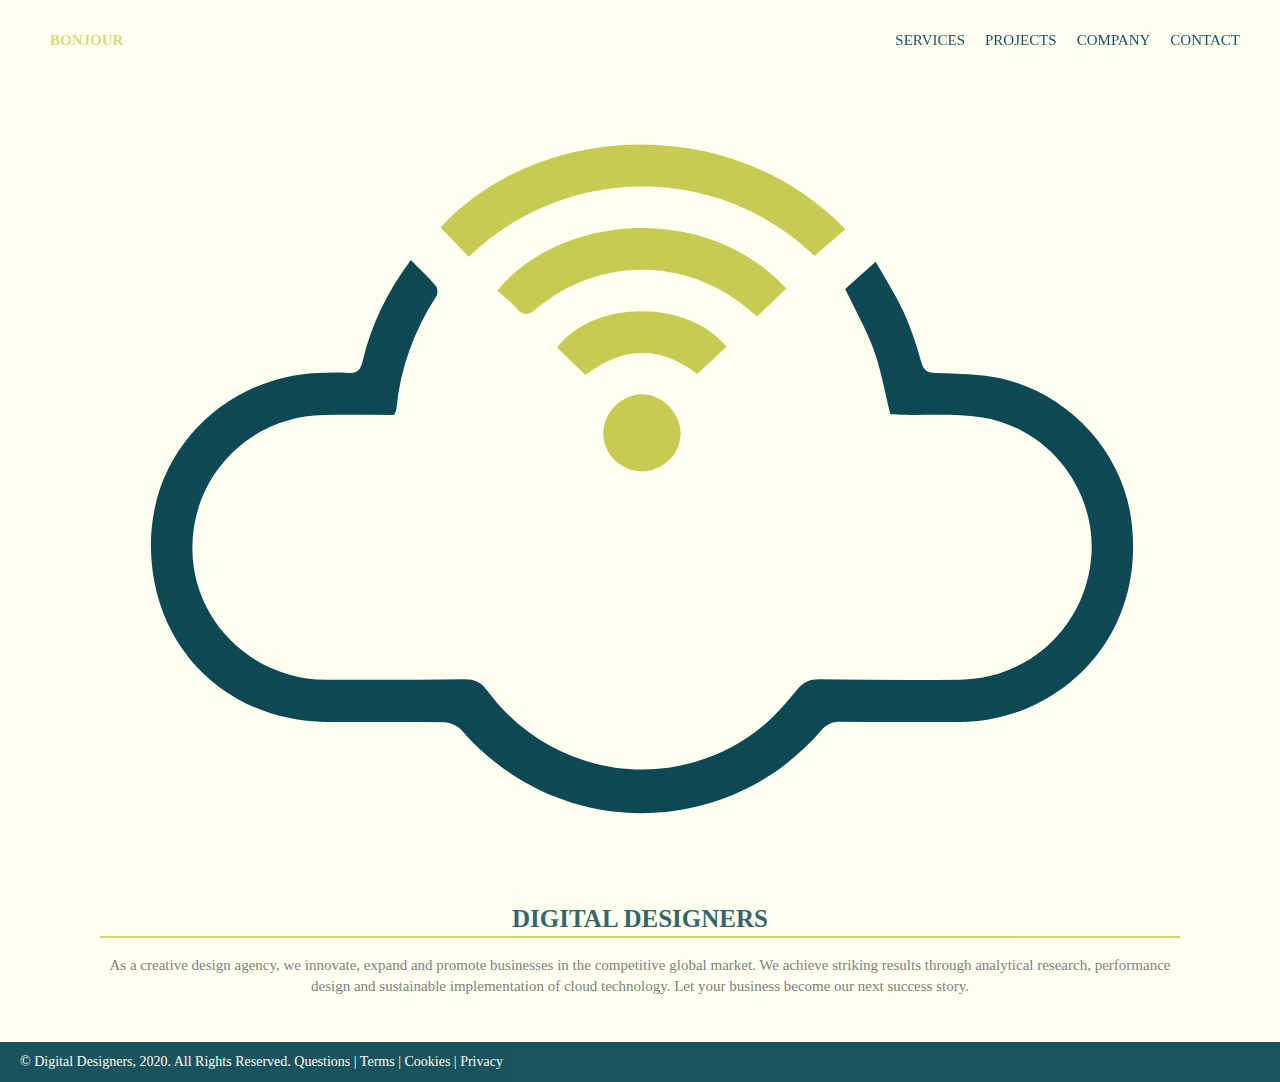
==== index.html @ 86cae433 "center text" ====
<!DOCTYPE html>
<html lang="en">

<head>
    <meta charset="UTF-8">
    <meta name="viewport" content="width=device-width, initial-scale=1.0">
    <meta http-equiv="X-UA-Compatible" content="ie=edge">
    <title> Digital Designers: Multimedia Research, Design & Marketing Agency in Toronto</title>

    <meta name="description"
        content="Help build brand and innovate business through performance design and sustainable development using cloud technology and market driven strategies" />

    <link rel="shortcut icon" href="https://digitaldesigners.ca/favicon.ico" type="image/x-icon" />

    <link rel="canonical" href="https://digitaldesigners.ca/index.html" />
    <meta name="robots" content="max-snippet:-1, max-image-preview:large, max-video-preview:-1">
    <meta name="subject" content="Multimedia Research, Design & Marketing Agency" />
    <meta name="copyright" content="Digital Designers" />
    <meta name="author" content="Kiri Velu" />

    <meta property="og:type" content="website" />
    <meta property="og:site_name" content="Digital Designers" />
    <meta property="og:title" content="Digital Designers: Multimedia Research, Design & Marketing Agency in Toronto" />
    <meta property="og:description"
        content="Help build brand and innovate business through performance design and sustainable development using cloud technology and market driven strategies" />

    <meta property="og:url" content="https://digitaldesigners.ca" />
    <meta property="og:image" content="https://digitaldesigners.ca/logo.png" />
    <meta property="og:image:url" content="https://digitaldesigners.ca/logo.png" />

    <meta name="twitter:card" content="summary" />
    <meta name="twitter:title" content="Digital Designers: Multimedia Research, Design & Marketing Agency in Toronto" />
    <meta name="twitter:description"
        content="Help build brand and innovate business through performance design and sustainable development using cloud technology and market driven strategies" />

    <meta name="twitter:site" content="@designbydigital" />
    <meta name="twitter:image" content="https://digitaldesigners.ca/logo.png/" />

    <meta name="google-site-verification" content="RlNfwe5c99yzoLCZ6GAML3I3TZEuQFbvhi3gMQuoGck" />
    <meta name="msvalidate.01" content="4D62C07C8D78D80A59F36B67650A94B4" />
    <meta name="yandex-verification" content="2c00c01876958357" />
    <link rel="profile" href="https://gmpg.org/xfn/11" />
    <link rel="RSS" href="https://validator.w3.org/feed/check.cgi?url=http%3A//digitaldesigners.ca/rss.xml">

    <meta name="keywords"
        content="Digital Identitity, Business Development, Grow Business, Ad Creation, Portfolio Website, Logo Design, Brand Development, SEO Marketing, Analytical Research, Creative Writing, Digital Photography, Promotional Videography" />
    <link rel="stylesheet" href="style.css" />
</head>

<body>
    <div id="wrapper">
        <header>
            <nav>
                <div id="logo">
                    <a class="current" href="index.html">Bonjour</a>
                </div>

                <div id="menu">
                    <ul>
                        <li><a href="services.html">Services</a></li>
                        <li><a href="projects.html">Projects</a></li>
                        <li><a href="about.html">Company</a></li>
                        <li><a href="contact.html">Contact</a></li>
                    </ul>
                </div>
            </nav>
        </header>
        <div id="main">
            <article class="home">
                <svg version="1.1" id="Layer_1" xmlns="http://www.w3.org/2000/svg" xmlns:xlink="http://www.w3.org/1999/xlink" x="0px" y="0px"
	 viewBox="0 0 400 300" style="enable-background:new 0 0 400 300;" xml:space="preserve">
<style type="text/css">
	.st0{fill:#0C4955;}
	.st1{fill:#C8CB53;}
</style>
<path class="st0" d="M115.15,70.41c3.3,3.36,6.43,6.32,9.23,9.57c0.67,0.78,0.81,2.87,0.24,3.75c-8.3,12.8-13.42,26.7-14.86,41.92
	c-0.06,0.63-0.44,1.22-0.78,2.13c-8.66,0-17.31-0.13-25.95,0.02c-27.63,0.48-48.99,22.24-48.81,49.64
	c0.17,26.75,22.17,48.28,49.62,48.4c17,0.07,34,0.06,50.99-0.17c3.85-0.05,6.23,1.03,8.62,4.25c23.69,31.92,67.79,38.69,99.47,15.1
	c5.66-4.22,10.55-9.69,15.02-15.22c2.53-3.13,4.9-4.17,8.71-4.13c17.33,0.21,34.66,0.34,51.99,0.13
	c25.59-0.3,46.44-19.99,48.5-45.45c2.01-24.82-15.85-48.01-40.91-51.76c-9.8-1.47-19.95-0.65-29.93-0.88
	c-1.31-0.03-2.63-0.12-3.59-0.17c-2.03-8.16-3.39-16.24-6.12-23.83c-2.74-7.6-6.85-14.71-10.61-22.56
	c3.18-2.84,6.86-6.14,11.28-10.09c3.27,5.74,7.24,11.8,10.26,18.3c2.79,5.99,4.86,12.37,6.64,18.75c0.91,3.25,2.32,3.96,5.46,4.1
	c8.12,0.35,16.45,0.25,24.29,2.06c25.1,5.8,44.83,27.26,48.06,52.42c5.85,45.62-29,74.65-63.12,74.76
	c-14.83,0.05-29.67,0.1-44.5-0.04c-3.09-0.03-5.17,0.84-7.25,3.25c-35.28,40.81-97.46,40.72-133.02,0.04
	c-1.49-1.71-4.38-3.04-6.64-3.08c-14.66-0.28-29.33-0.03-43.99-0.17c-31.53-0.31-57.54-21.04-63.33-52.01
	c-8.2-43.86,24.52-75.72,60.31-77.25c3.83-0.16,7.68-0.29,11.49-0.01c3.33,0.25,4.57-1.04,5.32-4.2
	C100.45,94.42,106.42,82.11,115.15,70.41z"/>
<path class="st1" d="M264.63,68.85c-36.68-35.11-93.06-33.55-128.05,0.35c-3.47-3.62-6.94-7.24-10.44-10.89
	c36-39.01,107.63-43.11,149.88,0.64C272.32,62.17,268.6,65.4,264.63,68.85z"/>
<path class="st1" d="M254.19,80.88c-3.68,3.55-7.14,6.89-10.82,10.44c-2.28-1.86-4.59-3.97-7.12-5.78
	c-22.77-16.34-52.94-15.28-74.47,2.8c-3.05,2.56-5.03,2.92-7.72-0.27c-2.01-2.39-4.64-4.27-6.92-6.32
	C169.27,54.15,223.31,47.83,254.19,80.88z"/>
<path class="st1" d="M179.76,113c-3.71-3.61-7.12-6.92-10.49-10.2c13.52-17.9,48.69-17.96,62.76-0.27
	c-3.47,3.22-6.95,6.45-10.81,10.04C208.01,102.33,193.96,101.94,179.76,113z"/>
<path class="st1" d="M200.54,148.65c-7.84-0.07-14.4-6.76-14.15-14.46c0.24-7.44,6.89-14.04,14.24-14.12
	c7.47-0.08,14.39,6.86,14.41,14.45C215.05,142.26,208.42,148.72,200.54,148.65z"/>
</svg>

                <h1>
                    Digital Designers
                </h1>

                <center><p>
                    As a creative design agency, we innovate, expand and promote businesses in the competitive global market. We achieve striking results through analytical research, performance design and sustainable implementation of cloud technology. Let your business become our next success story.
                </p></center>

            </article>
        </div>

        <footer>
            © Digital Designers, 2020. All Rights Reserved. <a href="questions.html">Questions</a> | <a
                href="terms.html">Terms</a> | <a href="cookies.html">Cookies</a> | <a href="privacy.html">Privacy</a>

            <script type='application/ld+json'>
                        {
                          "@context": "http://www.schema.org",
                          "@type": "Organization",
                          "name": "Digital Designers",
                          "url": "https://digitaldesigners.ca",
                          "sameAs": [
                             "https://github.com/digital-designers",
                             "https://facebook.com/designbydigital",
                             "https://twitter.com/designbydigital",
                             "https://linkedin.com/company/designbydigital"
                          ],
                          "logo": "https://digitaldesigners.ca/logo.png",
                          "description": "Help build brand and expand business through performance design and sustainable development using cloud technology and market driven strategies",
                          "address": {
                             "@type": "PostalAddress",
                             "streetAddress": "945 Midland Avenue",
                             "addressLocality": "Toronto",
                             "addressRegion": "ON",
                             "postalCode": "M1K 4G5",
                             "addressCountry": "Canada"
                          },
                           "openingHours": "Mo 08:30-16:30 Tu 08:30-16:30 We 08:30-16:30 Th 08:30-16:30 Fr 08:30-16:30"
                        }
                        </script>
            <script async src="script.js"></script>
        </footer>
    </div>

</body>

</html>
---- style.css ----
/* Structure */
:root {
    margin: 0;
    padding: 0;
    box-sizing: border-box;
    font: 62.5%/1.4 geneva, verdana, tahoma;
    text-rendering: optimizeLegibility;
    -webkit-font-smoothing: antialiased;
    --primary: ivory;
    --secondary: black;
    --dark: grey;
    --light: silver;
    --theme: rgb(0,65,80);
    --highlight: rgb(200,205,80);
  }
  
/* Style */
  html,
  body {
    width: 100%;
    min-height: 100vh;
    margin: auto;
    overflow: auto;
    color: var(--dark);
    background: var(--primary);
  }

  #wrapper {
    width: 100%;
    height: 100%;
    position: relative;
  }
    
  #main {
    margin: auto;
    display: flex;
    flex-wrap: wrap;
    max-width: 1400px;
    min-height: 100vh;
    padding: 50px 0;
    justify-content: space-evenly;
  }

  body,
  header,
  footer {
    box-sizing: border-box;
  }

  header {
    top: 0;
    position: fixed;
  }

  header, 
  footer {
    z-index: 1;
    width: 100%;
    opacity: .9;
    padding: 10px 20px;
  }
  
  footer {
    bottom: 0;
    font-size: 1.4rem;
    position: absolute;
    color: var(--primary); 
    background: var(--theme);  
  }
    
/* Content */
  h1,
  h2,
  h3 {
    opacity: 0.8;
  }
  
  p {
    font-size: 1.5rem;
  }
    
  h1 {
    padding: 0;
    font-size: 2.5rem;
    color: var(--theme);
    text-align: center;
    text-transform: uppercase;
    animation: slideDown 1s ease;
    -webkit-animation: slideDown 1s ease;
}
  
  h2 {
    padding: 0;
    font-size: 2rem;
  }
  
  h3 {
    font-size: 1.5rem;
    text-transform: uppercase;
  }
  
  a {
    color: var(--primary);
    text-decoration: none;
  }
  
  nav a {
  color: var(--theme);
  } 
  
  a:hover {
    border-bottom: 2px solid var(--highlight);
  }

  .current {
    color: var(--highlight);
  }
  
  li {
    list-style: none;
    font-size: 1.5rem;
  }
  
  ul {
    list-style-type: none;
    margin: 0;
    padding: 0;
  }
  
  svg,
  img {
    max-width: 100%;
  }

  article {
    width: 85%;
  }

  section {
    width: 600px;
  }

  article,
  section {
    padding: 20px;
  }
  
/* Navigation */ 
  nav {
    display: flex;
    flex-wrap: wrap;
    align-items: center;
    padding: 10px;
  }
  
  #logo,
  #menu {
    text-transform: uppercase;
  }
  
  #logo {
    width: 10%;
    opacity: .8;
  }
  
  #logo a {
    font-size: 1.5rem;
    font-weight: bold;
    padding: 0 20px;
  }
  
  #menu {
    width: 90%;
  }
  
  #menu ul {
    display: flex;
    font-size: 1.5rem;
    justify-content: flex-end;
  }
  
  #menu li {
    padding: 10px;
  }
   
/* Animation */
@keyframes slideRight {
  0% {
    transform: translateX(15%);
    -webkit-transform: translateX(15%);
    -moz-transform: translateX(15%);
    -ms-transform: translateX(15%);
    -o-transform: translateX(15%);
}

  100% {
    transform: translateX(0%);
  }
}

@keyframes slideLeft {
  0% {
    transform: translateX(-15%);
    -webkit-transform: translateX(-15%);
    -moz-transform: translateX(-15%);
    -ms-transform: translateX(-15%);
    -o-transform: translateX(-15%);
}

  100% {
    transform: translateX(0%);
  }
}

@keyframes slideDown {
  0% {
    transform: translateY(-15%);
    -webkit-transform: translateY(-15%);
    -moz-transform: translateY(-15%);
    -ms-transform: translateY(-15%);
    -o-transform: translateY(-15%);
}

  100% {
    transform: translateY(0%);
  }
}

/* Common */
.home,
.legal,
.company,
.projects,
.questions,
.conditions,
.contact {
  max-width: 1080px;
  margin: auto;
}

/* Landing */
  .home h1 {
    border-bottom: solid 2px var(--highlight);
    animation: slideRight 1s;
    -webkit-animation: slideRight 1s;
}

  .home p {
  animation: slideLeft 1s;
  -webkit-animation: slideLeft 1s;
}
    
  .fa-seedling {
    display: block;
    width: 50%;
    opacity: .8;
    color: var(--theme);
    margin: auto;
    padding-top: 1rem;
  }

/* Service */
  .services {
  max-width: 1150px;
  }
  .services h2 {
    text-align: center;
    text-transform: uppercase;
  }
  .features h3 {
    border-bottom: solid 2px var(--highlight);
    text-align: center;
  }

  .features svg {
    width: 125px;
    display: block;
    margin: auto;
    color: var(--light);
    opacity: .9;
  }

  .features svg:hover {
    color: var(--theme);
    opacity: .8;
  }

  .features,
  .rates,
  .team,
  .work {
    width: 300px;
    margin: 10px;
  }

  .rates {
    text-align: center;
    background-color: rgba(0, 128, 255, .1);
    border-radius: 10px;
  }

/* Legal */
  .legal h1 {
    color: var(--dark);
  }
  
/* Company */
  .company,
  .services,
  .projects {
    display: flex;
    flex-wrap: wrap;
    justify-content: space-evenly;
  }
  .team,
  .work {
    text-align: center;
  }

  .projects img {
   border-radius: 5%;
   -webkit-border-radius: 5%;
   -moz-border-radius: 5%;
   -ms-border-radius: 5%;
   -o-border-radius: 5%;
}

  .team img {
    border-radius: 50%;
    -webkit-border-radius: 50%;
    -moz-border-radius: 50%;
    -ms-border-radius: 50%;
    -o-border-radius: 50%;
}

.values {
  width: 225px;
}

.values h3 {
  border-top: solid 2px var(--highlight);
  text-align: center;
}

.values svg {
  width: 50px;
  display: block;
  margin: auto;
  color: var(--light);
  opacity: .9;
}

/* Contact */
  .contact h2 {
    text-align: center;
    color: var(--theme);
    border-bottom: solid 2px var(--highlight);
  }

  .contact svg:hover {
    color: var(--theme);
  }
  
  .contact-form-text {
    margin: 1rem 0;
    padding: 0 1rem;
    outline: none;
  }
  
  textarea.contact-form-text {
    resize: none;
    height: 15rem;
  }
  .contact-form-btn {
    text-align: center;
    background: var(--light);
    color: var(--secondary);
    cursor: pointer;
    transition: 0.5s;
    -webkit-transition: 0.5s;
    -moz-transition: 0.5s;
    -ms-transition: 0.5s;
    -o-transition: 0.5s;
  }
  
  .contact-form-btn:hover {
    background: var(--theme);
    transition: 0.4s ease;
    -webkit-transition: 0.4s ease;
    -moz-transition: 0.4s ease;
    -ms-transition: 0.4s ease;
    -o-transition: 0.4s ease;
  }
  
  .contact-form-text:focus {
    outline: solid 2px var(--theme);
  }
  
  input[type="text"]:valid,
  input[type="email"]:valid {
    background-color: var(--theme);
  }
  
  .fa-email,
  .fa-github,
  .fa-facebook,
  .fa-instagram,
  .fa-twitter,
  .fa-linkedin {
    width: 35px;
    color: var(--light);
  }
  .fa-instagram,
  .fa-linkedin {
    width: 33px;
  }
  
  .contact ul {
    text-align: center;
    padding: 25px;
  }
  
  .contact li {
    padding: 5px;
    display: inline;
    line-height: 3rem;
    list-style: none;
  }
  
  button,
  input,
  textarea {
    display: block;
    width: 100%;
    height: 3rem;
    border: 0;
    border-radius: 0.5rem;
    background: var(--light);
    color: var(--secondary);
    font-family: inherit;
    font-size: inherit;
    line-height: inherit;
    box-sizing: border-box;
    -webkit-border-radius: 0.5rem;
    -moz-border-radius: 0.5rem;
    -ms-border-radius: 0.5rem;
    -o-border-radius: 0.5rem;
  }
  
/* Media Queries */
@media screen and (max-width: 600px) {
 
    #logo,
    #menu,
    #main,
    article,
    section {
      width: 100%;
    }

    #main {
      padding: 50px 0;
    }
  
    #logo {
      text-align: center;
    }

    #menu ul {
      justify-content: space-evenly;
    }
    h1 {
      font-size: 2rem;
    }
    .fa-seedling {
      padding-top: 0;
      margin-top: 0;
    }
}

@media all and (orientation: landscape) and (max-height: 400px){
  footer {
    display: none;
  }

  #main {
    padding-bottom: 20px;
  }
}
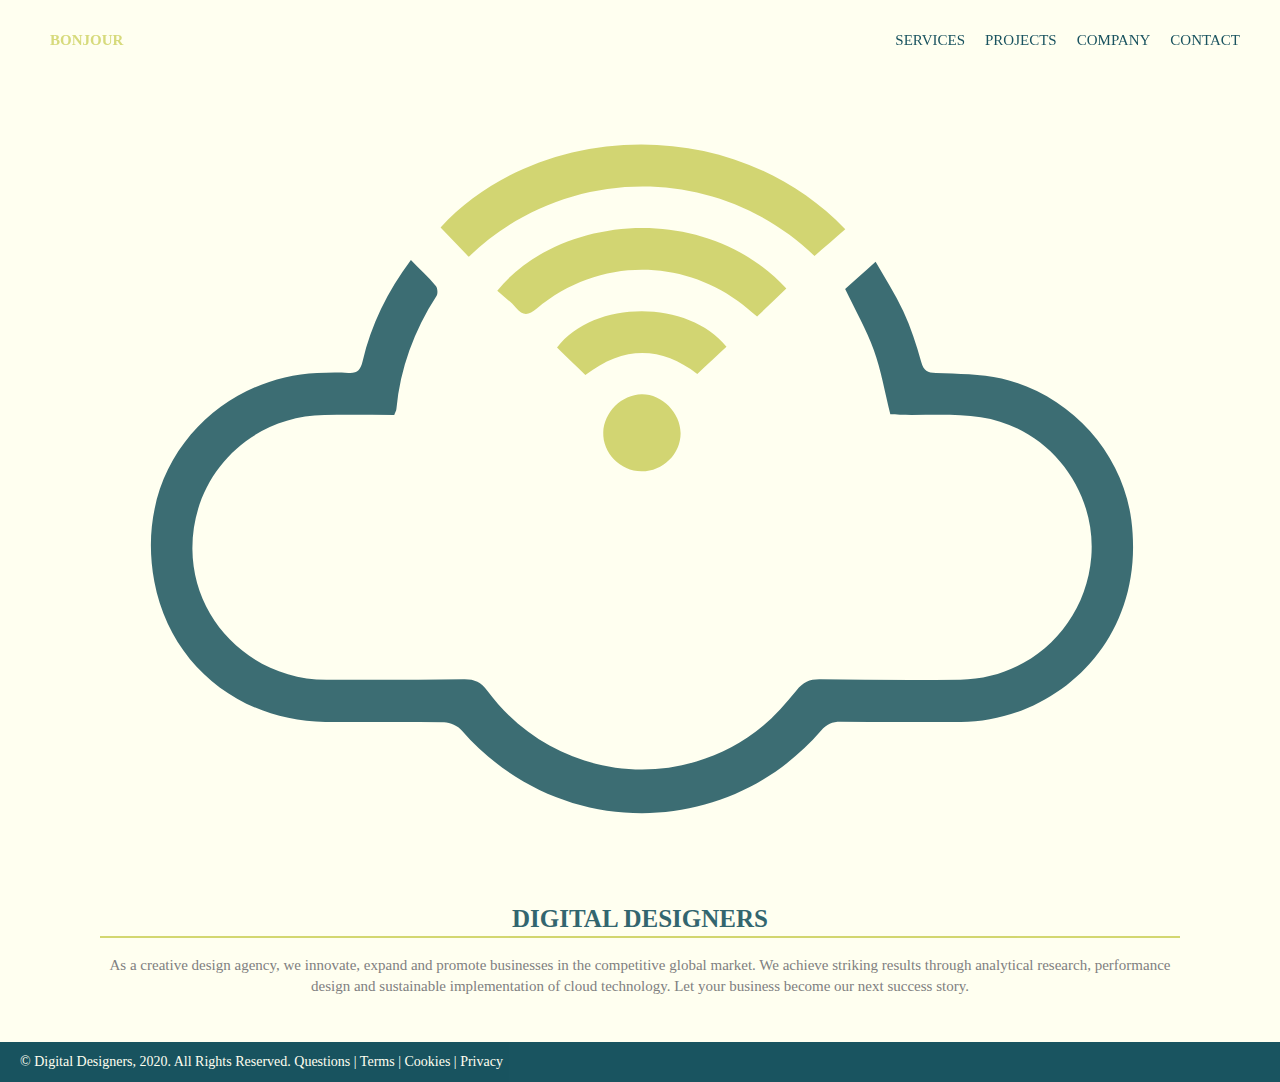
==== commit 62a563cd: "add pint" ====
--- a/index.html
+++ b/index.html
@@ -37,8 +37,13 @@
     <meta name="twitter:image" content="https://digitaldesigners.ca/logo.png/" />
 
     <meta name="google-site-verification" content="RlNfwe5c99yzoLCZ6GAML3I3TZEuQFbvhi3gMQuoGck" />
+    
     <meta name="msvalidate.01" content="4D62C07C8D78D80A59F36B67650A94B4" />
+
+    <meta name="p:domain_verify" content="157771aeae322dbc5761db2a5b54947f"/>
+    
     <meta name="yandex-verification" content="2c00c01876958357" />
+    
     <link rel="profile" href="https://gmpg.org/xfn/11" />
     <link rel="RSS" href="https://validator.w3.org/feed/check.cgi?url=http%3A//digitaldesigners.ca/rss.xml">
 
--- a/style.css
+++ b/style.css
@@ -250,14 +250,9 @@
   -webkit-animation: slideLeft 1s;
 }
     
-  .fa-seedling {
-    display: block;
-    width: 50%;
-    opacity: .8;
-    color: var(--theme);
-    margin: auto;
-    padding-top: 1rem;
-  }
+.home svg {
+  opacity: .8;
+}
 
 /* Service */
   .services {
@@ -295,7 +290,7 @@
 
   .rates {
     text-align: center;
-    background-color: rgba(0, 128, 255, .1);
+    background-color: rgba(0,65,80, .1);
     border-radius: 10px;
   }
 
@@ -384,7 +379,7 @@
   }
   
   .contact-form-btn:hover {
-    background: var(--theme);
+    background: rgba(0,65,80, .5);
     transition: 0.4s ease;
     -webkit-transition: 0.4s ease;
     -moz-transition: 0.4s ease;
@@ -393,12 +388,12 @@
   }
   
   .contact-form-text:focus {
-    outline: solid 2px var(--theme);
+    outline: solid 2px rgba(0,65,80, .5);
   }
   
   input[type="text"]:valid,
   input[type="email"]:valid {
-    background-color: var(--theme);
+    background-color: rgba(0,65,80, .5);
   }
   
   .fa-email,
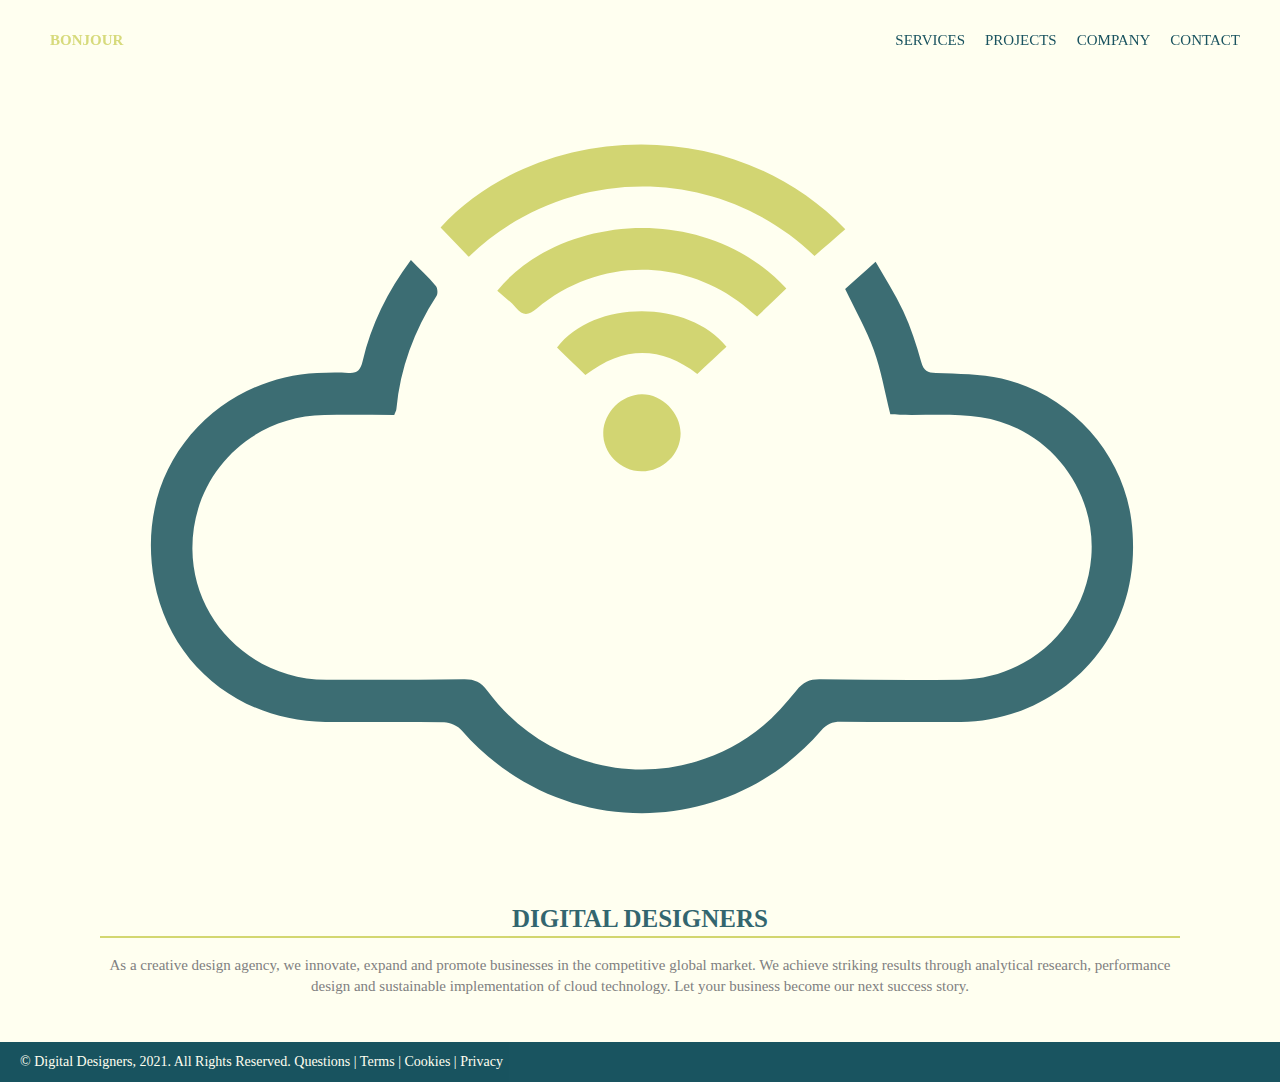
==== commit 2c3851e7: "update" ====
--- a/index.html
+++ b/index.html
@@ -113,7 +113,7 @@
         </div>
 
         <footer>
-            © Digital Designers, 2020. All Rights Reserved. <a href="questions.html">Questions</a> | <a
+            © Digital Designers, 2021. All Rights Reserved. <a href="questions.html">Questions</a> | <a
                 href="terms.html">Terms</a> | <a href="cookies.html">Cookies</a> | <a href="privacy.html">Privacy</a>
 
             <script type='application/ld+json'>
--- a/style.css
+++ b/style.css
@@ -346,6 +346,15 @@
 }
 
 /* Contact */
+
+  .fa-smile-wink {
+    max-width: 300px;
+    color: rgba(0,65,80, .5);
+  }
+  .thanks h1 {
+    padding: 1rem;
+    border-bottom: solid 3px var(--theme);
+  }
   .contact h2 {
     text-align: center;
     color: var(--theme);
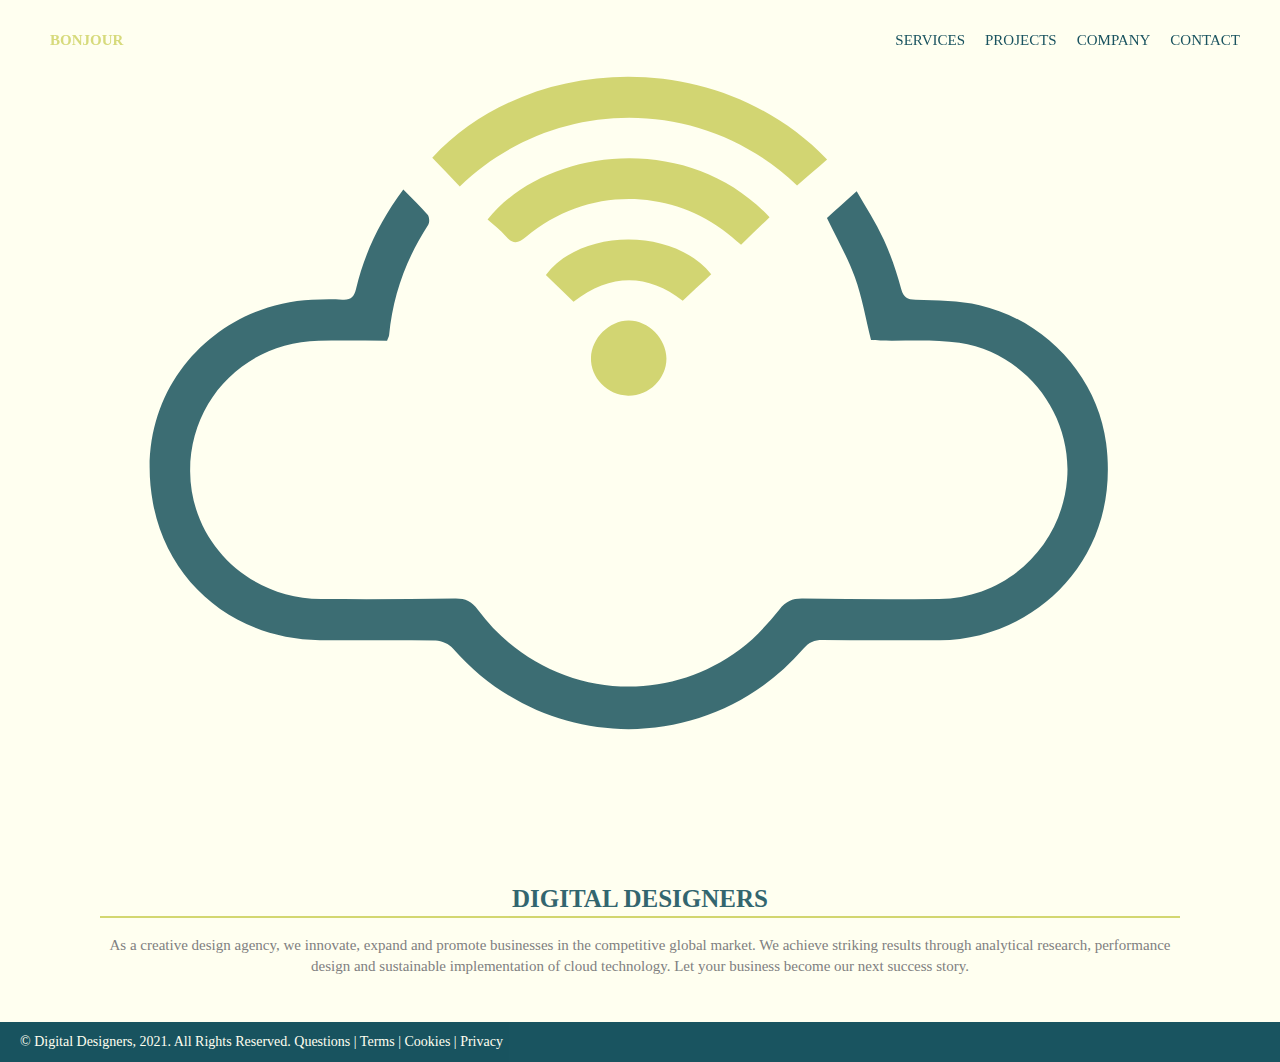
==== commit 2810ce95: "svg update" ====
--- a/index.html
+++ b/index.html
@@ -73,7 +73,7 @@
         <div id="main">
             <article class="home">
                 <svg version="1.1" id="Layer_1" xmlns="http://www.w3.org/2000/svg" xmlns:xlink="http://www.w3.org/1999/xlink" x="0px" y="0px"
-	 viewBox="0 0 400 300" style="enable-background:new 0 0 400 300;" xml:space="preserve">
+	 viewBox="0 25 410 300" style="enable-background:new 0 0 500 500;" xml:space="preserve">
 <style type="text/css">
 	.st0{fill:#0C4955;}
 	.st1{fill:#C8CB53;}
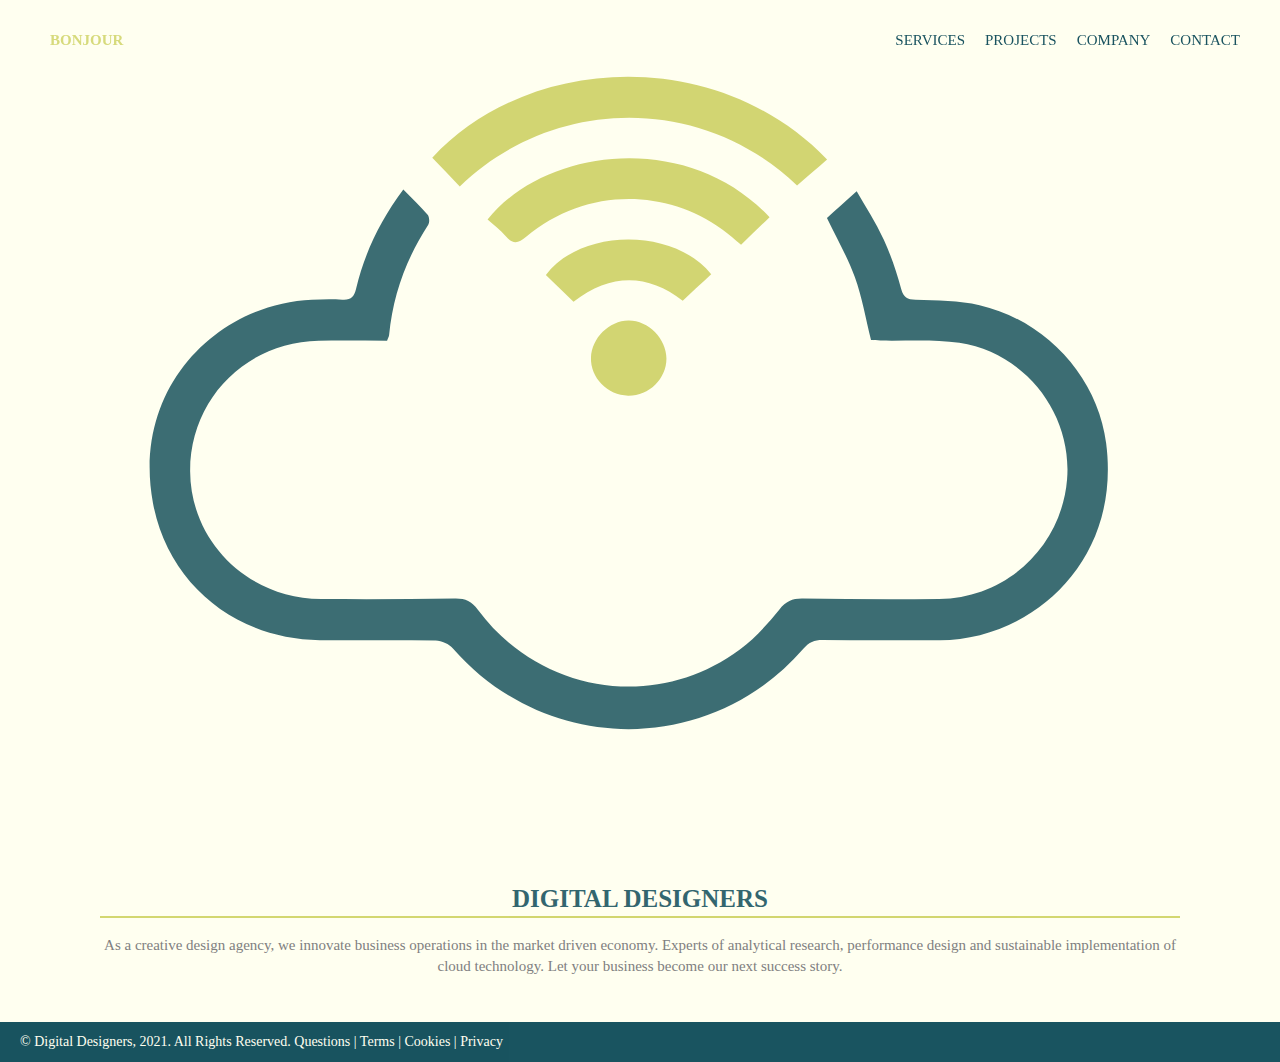
==== commit 80bac4fb: "intro update" ====
--- a/index.html
+++ b/index.html
@@ -106,7 +106,7 @@
                 </h1>
 
                 <center><p>
-                    As a creative design agency, we innovate, expand and promote businesses in the competitive global market. We achieve striking results through analytical research, performance design and sustainable implementation of cloud technology. Let your business become our next success story.
+                    As a creative design agency, we innovate business operations in the market driven economy. Experts of analytical research, performance design and sustainable implementation of cloud technology. Let your business become our next success story.
                 </p></center>
 
             </article>
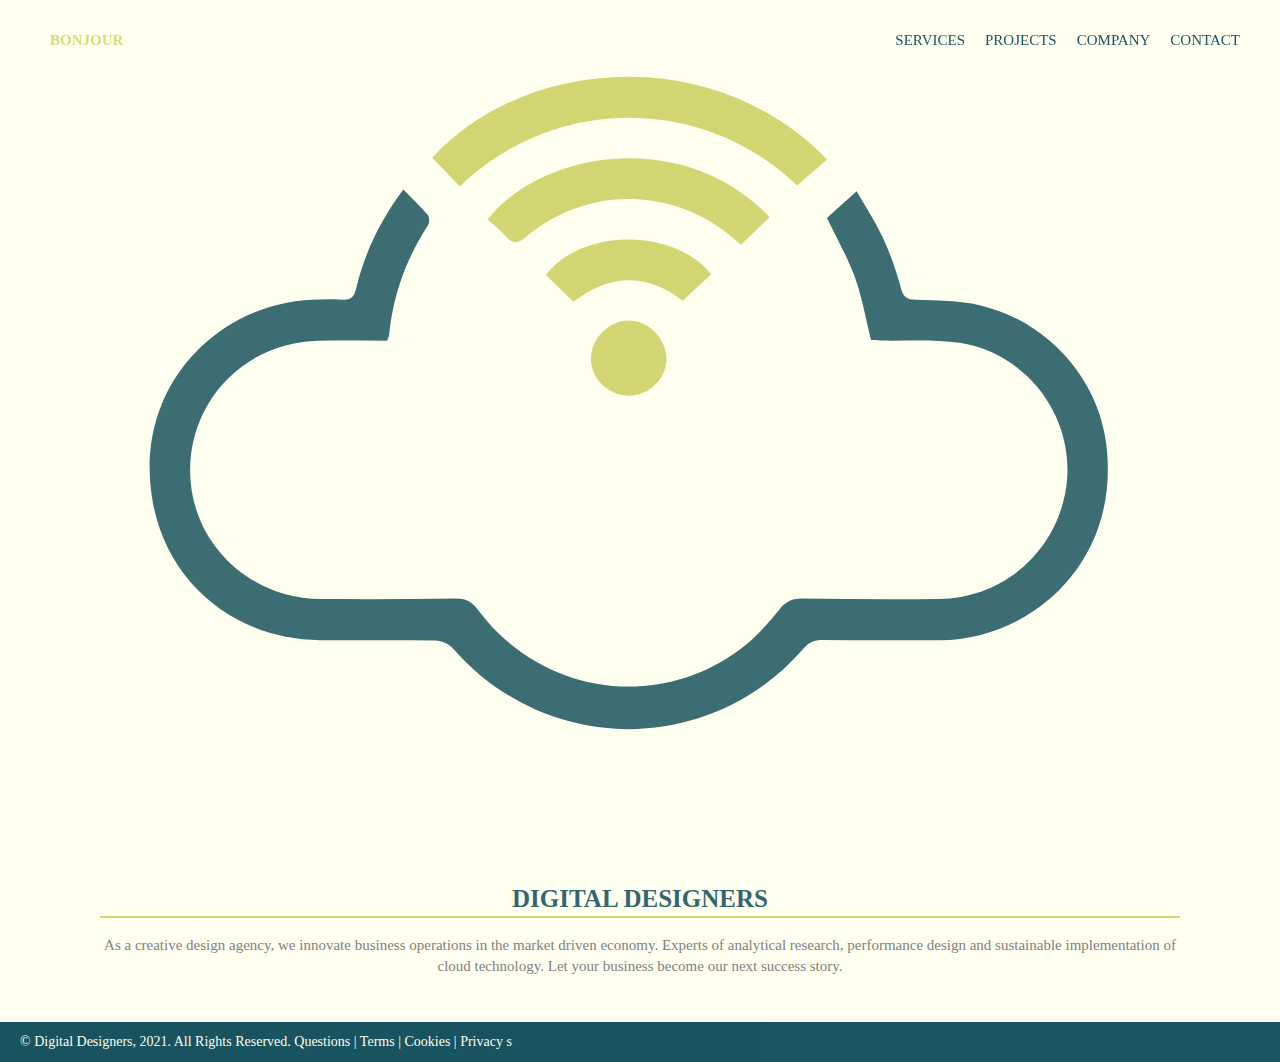
==== commit 2e37c841: "nav update" ====
--- a/index.html
+++ b/index.html
@@ -113,6 +113,7 @@
         </div>
 
         <footer>
+            <div id="text">
             © Digital Designers, 2021. All Rights Reserved. <a href="questions.html">Questions</a> | <a
                 href="terms.html">Terms</a> | <a href="cookies.html">Cookies</a> | <a href="privacy.html">Privacy</a>
 
@@ -141,7 +142,8 @@
                            "openingHours": "Mo 08:30-16:30 Tu 08:30-16:30 We 08:30-16:30 Th 08:30-16:30 Fr 08:30-16:30"
                         }
                         </script>
-            <script async src="script.js"></script>
+                s<script async src="script.js"></script>
+            </div>
         </footer>
     </div>
 
--- a/style.css
+++ b/style.css
@@ -67,6 +67,12 @@
     color: var(--primary); 
     background: var(--theme);  
   }
+
+  footer #text {
+    max-width: 1400px;
+    margin-right: auto;
+    margin-left: auto;
+  }
     
 /* Content */
   h1,
@@ -151,6 +157,9 @@
     flex-wrap: wrap;
     align-items: center;
     padding: 10px;
+    max-width: 1400px;
+    margin-right: auto;
+    margin-left: auto;
   }
   
   #logo,
@@ -350,6 +359,7 @@
   .fa-smile-wink {
     max-width: 300px;
     color: rgba(0,65,80, .5);
+    padding-top: 4rem;
   }
   .thanks h1 {
     padding: 1rem;
@@ -476,10 +486,6 @@
     h1 {
       font-size: 2rem;
     }
-    .fa-seedling {
-      padding-top: 0;
-      margin-top: 0;
-    }
 }
 
 @media all and (orientation: landscape) and (max-height: 400px){
@@ -490,4 +496,7 @@
   #main {
     padding-bottom: 20px;
   }
+  .fa-smile-wink {
+    padding-top: 1rem;
+  }
 }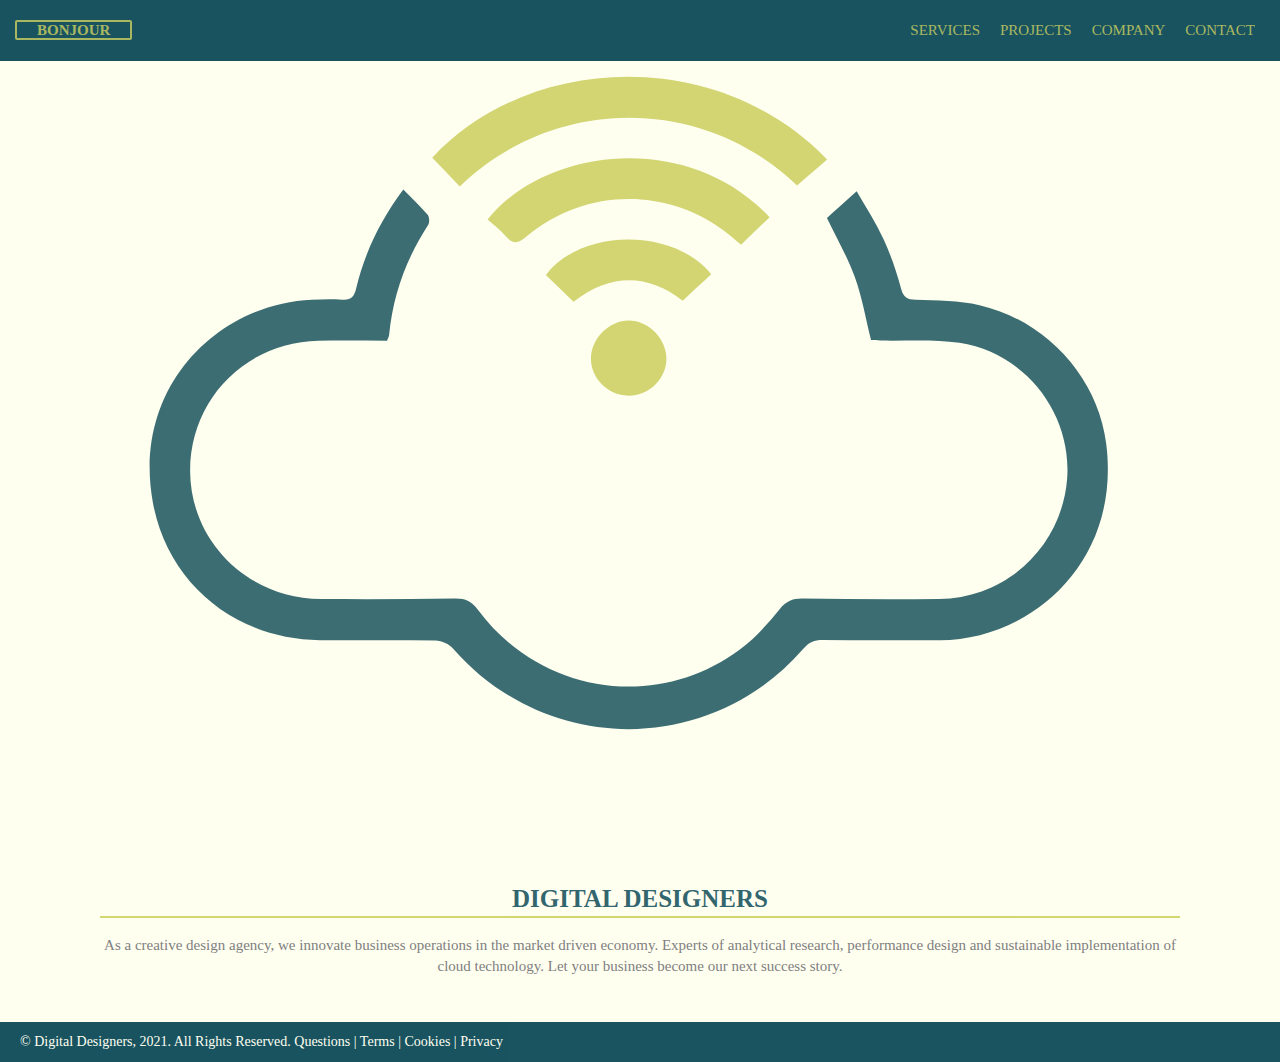
==== commit a922b6f2: "nav modification" ====
--- a/index.html
+++ b/index.html
@@ -142,7 +142,7 @@
                            "openingHours": "Mo 08:30-16:30 Tu 08:30-16:30 We 08:30-16:30 Th 08:30-16:30 Fr 08:30-16:30"
                         }
                         </script>
-                s<script async src="script.js"></script>
+                <script async src="script.js"></script>
             </div>
         </footer>
     </div>
--- a/style.css
+++ b/style.css
@@ -50,6 +50,8 @@
   header {
     top: 0;
     position: fixed;
+    padding: 0px 5px;
+    background: var(--theme); 
   }
 
   header, 
@@ -57,12 +59,13 @@
     z-index: 1;
     width: 100%;
     opacity: .9;
-    padding: 10px 20px;
-  }
-  
+    
+  }
+ 
   footer {
     bottom: 0;
     font-size: 1.4rem;
+    padding: 10px 20px;
     position: absolute;
     color: var(--primary); 
     background: var(--theme);  
@@ -111,7 +114,8 @@
   }
   
   nav a {
-  color: var(--theme);
+  opacity: .8;
+  color: var(--highlight);
   } 
   
   a:hover {
@@ -119,6 +123,7 @@
   }
 
   .current {
+    opacity: 1;
     color: var(--highlight);
   }
   
@@ -176,6 +181,8 @@
     font-size: 1.5rem;
     font-weight: bold;
     padding: 0 20px;
+    border-radius: 2px;
+    border: solid 2px var(--highlight);
   }
   
   #menu {
@@ -290,7 +297,6 @@
   }
 
   .features,
-  .rates,
   .team,
   .work {
     width: 300px;
@@ -298,6 +304,8 @@
   }
 
   .rates {
+    width: 600px;
+    margin: 10px;
     text-align: center;
     background-color: rgba(0,65,80, .1);
     border-radius: 10px;
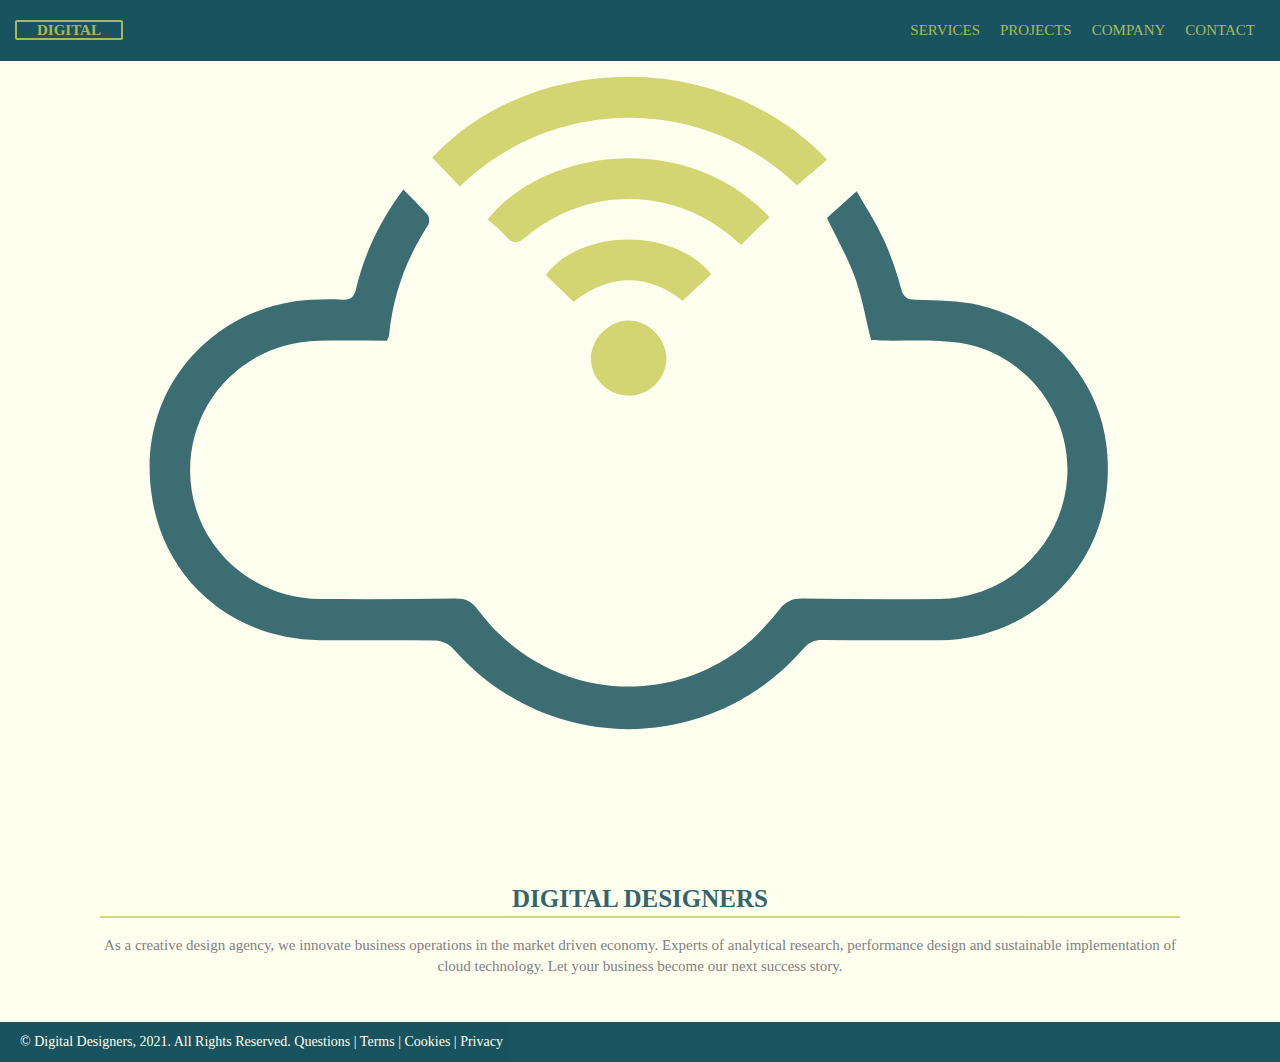
==== commit a0ec4a4d: "update title" ====
--- a/index.html
+++ b/index.html
@@ -57,7 +57,7 @@
         <header>
             <nav>
                 <div id="logo">
-                    <a class="current" href="index.html">Bonjour</a>
+                    <a class="current" href="index.html">DIGITAL</a>
                 </div>
 
                 <div id="menu">
